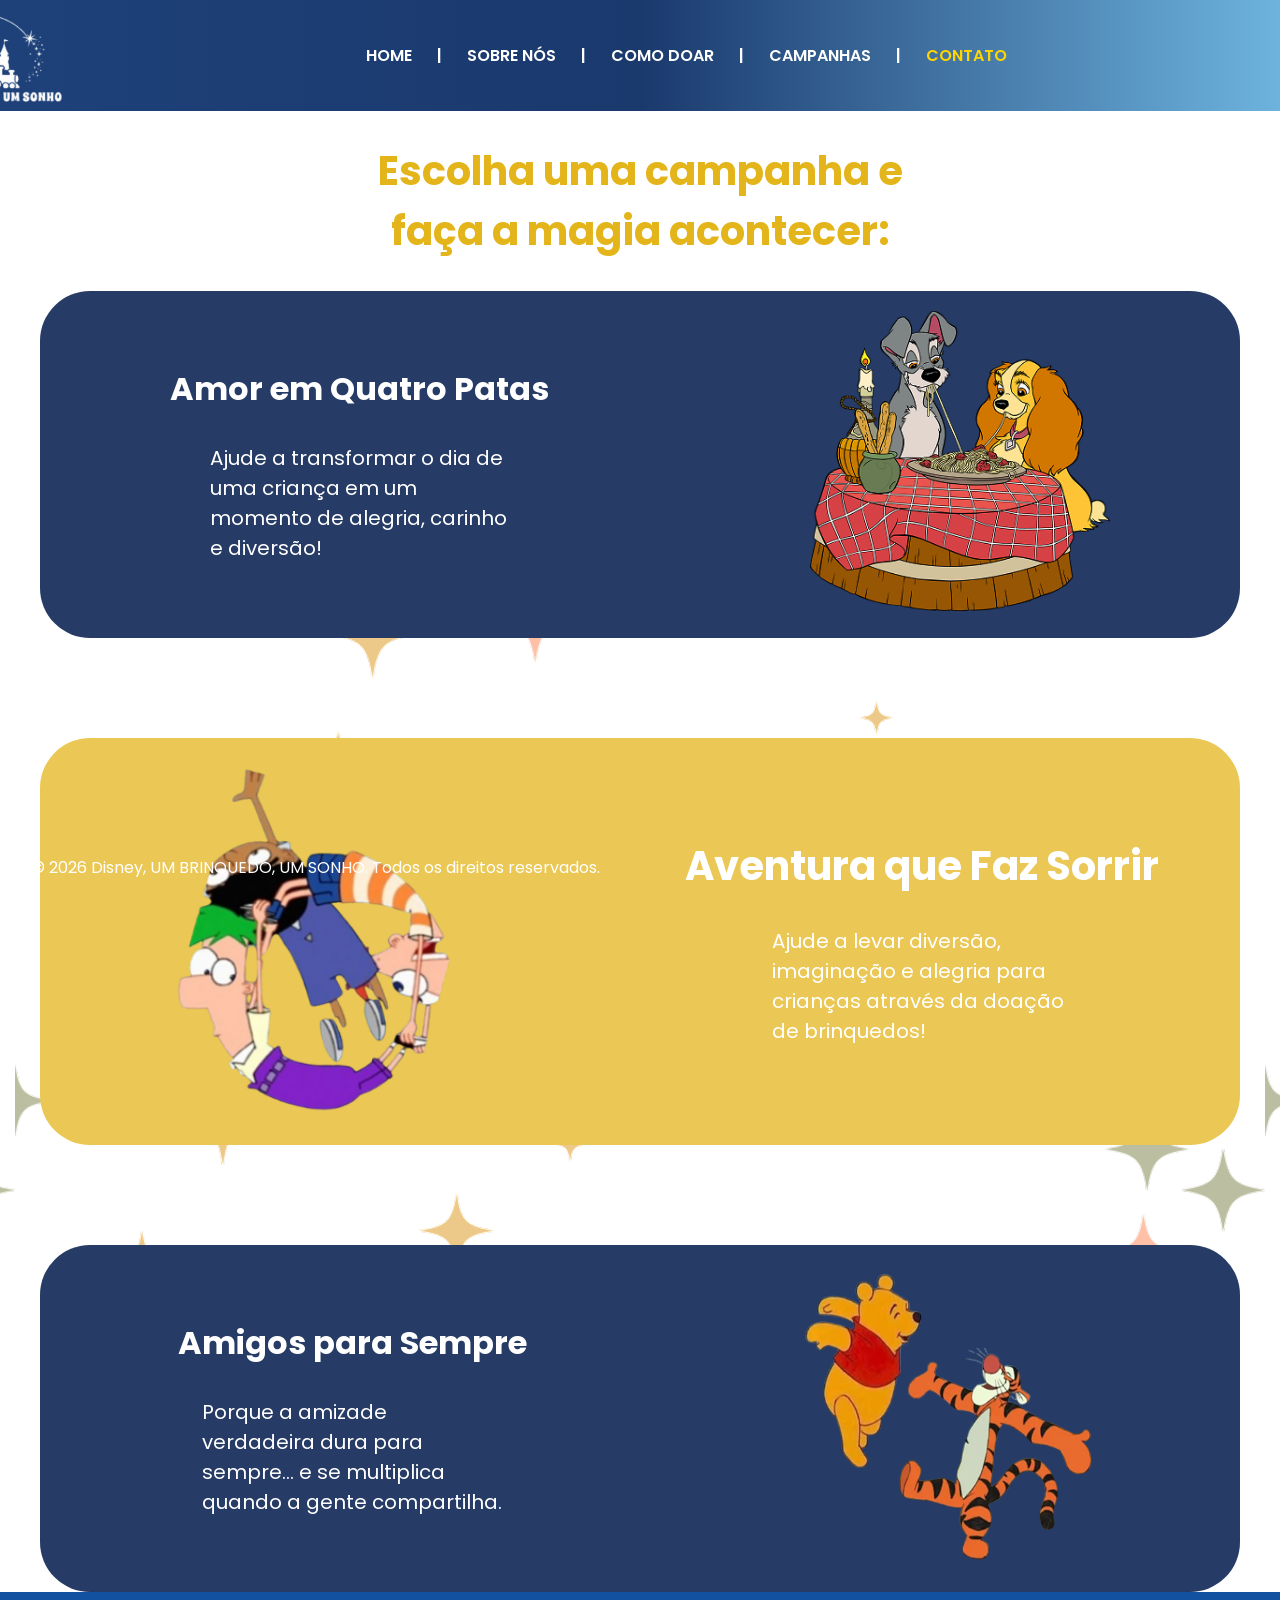
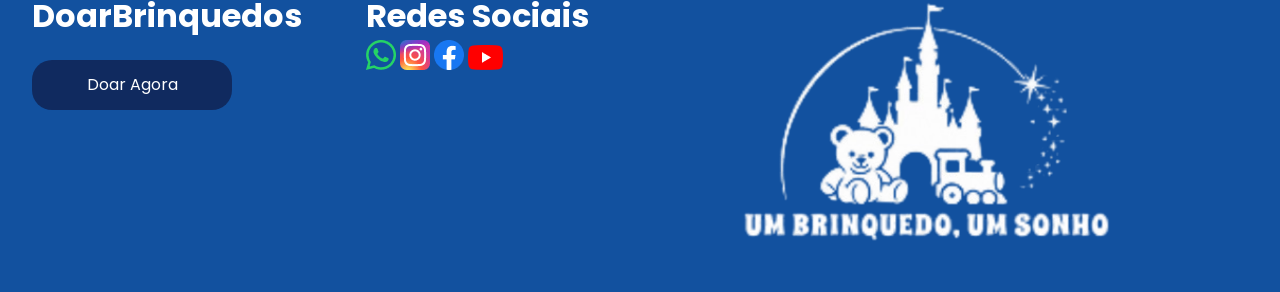
==== campanhas.html @ ce4f53b1 "quase terminada" ====
<!DOCTYPE html>
<html lang="pt-br">
<head>
    <meta charset="UTF-8">
    <meta name="viewport" content="width=device-width, initial-scale=1.0">
    <title>Um Brinquedo, Um Sonho✨</title>
    <link rel="stylesheet" href="campanhas.css">
    <link rel="preconnect" href="https://fonts.googleapis.com">
    <link rel="preconnect" href="https://fonts.gstatic.com" crossorigin>
    <link
        href="https://fonts.googleapis.com/css2?family=Montserrat:ital,wght@0,100..900;1,100..900&family=Poppins:ital,wght@0,100;0,200;0,300;0,400;0,500;0,600;0,700;0,800;0,900;1,100;1,200;1,300;1,400;1,500;1,600;1,700;1,800;1,900&display=swap"
        rel="stylesheet">
</head>

<body>

    <header>

        <div class="logo">
            <img src="imagens/logo.png" alt="">
        </div>

        <div class="topo">
            <a href="">HOME</a>
            <a href="">|</a>
            <a href="">SOBRE NÓS</a>
            <a href="">|</a>
            <a href="">COMO DOAR</a>
            <a href="">|</a>
            <a href="">CAMPANHAS</a>
            <a href="">|</a>
            <a class="amarelo">CONTATO</a>
        </div>
    </header> 
    <div class="hero">
        <h1>Escolha uma campanha e faça a magia acontecer:</h1>
    </div>
    <div class="cards">
        <div class="card1">
            <div class="texto">
                <h1>Amor em Quatro Patas</h1>
                <p>Ajude a transformar o dia de uma criança em um momento de alegria, carinho e diversão! </p>
            </div>
            <div class="imagem">
                <img src="imagens/image 10.png" alt="">
            </div>
        </div>
        <div class="card2">
            <div class="imagem">
                <img src="imagens/Elipse personagens.png" alt="">
            </div>
            <div class="texto">
                <h1>Aventura que Faz Sorrir</h1>
                <p>Ajude a levar diversão, imaginação e alegria para crianças através da doação de brinquedos!</p>
            </div>
        </div>
        <div class="card1">
            <div class="texto">
                <h1>Amigos para Sempre</h1>
                <p>Porque a amizade verdadeira dura para sempre… e se multiplica quando a gente compartilha.</p>
            </div>
            <div class="imagem">
                <img src="imagens/Urso e tigre.png" alt="">
            </div>
        </div>
    </div>
    <footer>
        <div class="doar">
<h1>DoarBrinquedos</h1>
<a href="">Doar Agora</a>
<p>© 2026 Disney, UM BRINQUEDO, UM SONHO. Todos os direitos reservados.</p>
        </div>
        <div class="redes">
<h1>Redes Sociais</h1>
<div class="imagens">
    <img src="imagens/whatsapp.png" alt="">
    <img src="imagens/instagram.png" alt="">
    <img src="imagens/facebook.png" alt="">
    <img src="imagens/youtube.png" alt="">
</div>
        </div>
        <img class="logo-final" src="imagens/logo.png" alt="">
        <div class="escrita">
        </div>
    </footer>
</body>
</html>
---- campanhas.css ----
* {
  margin: 0;
  padding: 0;
  font-family: "Poppins", sans-serif;
}

header {
  display: flex;
  justify-content: space-evenly;
  background: linear-gradient(90deg, #1e417a 0%, #1a396d 50%, #6db3de 100%);

  img {
    width: 220px;
  }

  a {
    text-decoration: none;
    color: white;
    font-size: 16px;
    font-weight: 600;
  }
  .topo {
    display: flex;
    align-items: center;
    gap: 25px;

    .amarelo {
      color: rgb(255, 213, 0);
    }
  }
  .logo {
    margin-left: -400px;
  }
}
.hero{
    padding: 30px;
    display: flex;
    justify-content: center;
    align-items: center;
    text-align: center;
    h1{
        font-size: 40px;
        color: #E4B51A;
        width: 600px;
    }
}
.cards {
  display: flex;
  flex-direction: column;
  gap: 100px;
  background: url('imagens/image\ 28.png') center center; width: 100%; height: 100%;
  .card1 {
    display: flex;
    flex-direction: row;
    justify-content: space-around;
    background-color: #263b65;
    border-radius: 50px;
    padding-top: 20px;
    padding-bottom: 20px;
    margin-left: 40px; margin-right: 40px;
    .texto {
      display: flex;
      justify-content: center;
      align-items: center;
      flex-direction: column;
      text-align: left;
      gap: 30px;
      h1 {
        color: white;
      }
      p {
        color: white;
        font-size: 20px;
        width: 300px;
      }
    }
    img {
      width: 300px;
      height: 300px;
    }
  }
  .card2 {
    border-radius: 50px;
    margin-left: 40px; margin-right: 40px;
    background-color: #ebc856;
    display: flex;
    justify-content: space-around;
    .imagem {
      img {
        width: 400px;
        height: 400px;
      }
    }
    .texto {
      display: flex;
      justify-content: center;
      align-items: center;
      flex-direction: column;
      text-align: left;
      font-size: 20px;
      gap: 30px;
      h1 {
        color: white;
      }
      p {
        color: white;
        width: 300px;
      }
    }
  }
}
footer {
    display: flex;
    justify-content: space-around;
  background-color: #12519f;
  padding-bottom: 50px;
  h1 {
    color: white;
  }
  .doar {
    display: flex;
    flex-direction: column;
    gap: 20px;
    p{
        position: fixed;
        bottom: 20px;
        color: white;
    }
    a {
        display: flex;
        justify-content: center;
        align-items: center;
        border-radius: 20px;
        background-color: #102A5F;
      text-decoration: none;
      width: 200px;
      height: 50px;
      color: white;
    }
  }
  .logo-final{
    height: 250px;
  }
}
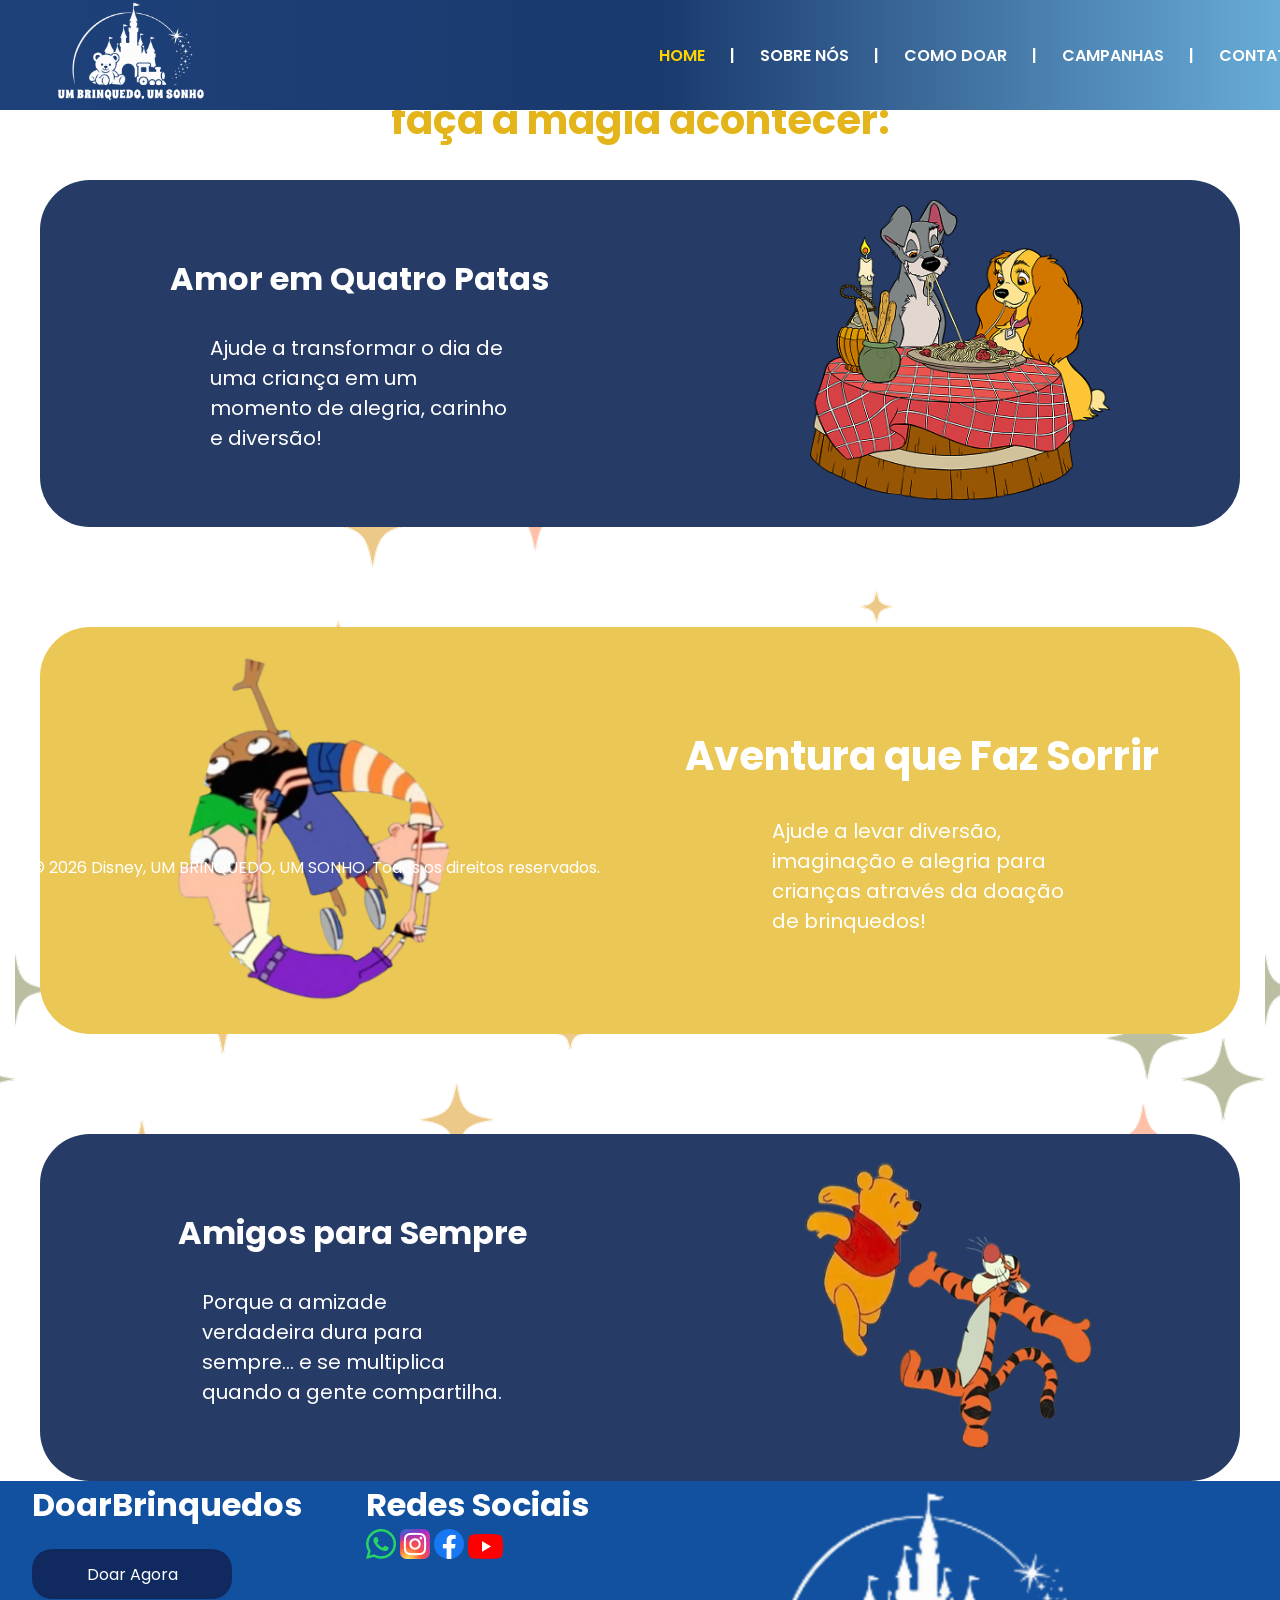
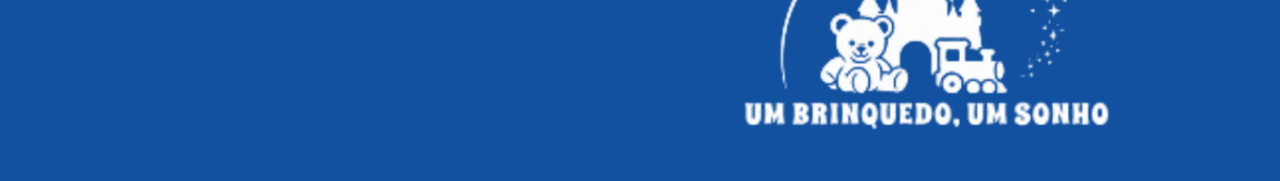
==== commit 9d6cc624: "quase terminada" ====
--- a/campanhas.html
+++ b/campanhas.html
@@ -15,23 +15,25 @@
 <body>
 
     <header>
-
         <div class="logo">
-            <img src="imagens/logo.png" alt="">
+            <img class="logo-header" src="imagens/Group 10.png" alt="Logo">
         </div>
-
-        <div class="topo">
-            <a href="">HOME</a>
-            <a href="">|</a>
+        <button id="btnMenu" class="hamburguer"><img src="imagens/menu.png" alt=""></button>
+        <div id="menu" class="topo">
+            <button id="menuClose" class="menuClose">
+                <img class="close" src="imagens/close.png" alt="">
+            </button>
+            <a class="amarelo" href="">HOME</a>
+            <a class="dividir" href="">|</a>
             <a href="">SOBRE NÓS</a>
-            <a href="">|</a>
+            <a class="dividir" href="">|</a>
             <a href="">COMO DOAR</a>
-            <a href="">|</a>
+            <a class="dividir" href="">|</a>
             <a href="">CAMPANHAS</a>
-            <a href="">|</a>
-            <a class="amarelo">CONTATO</a>
+            <a class="dividir" href="">|</a>
+            <a href="">CONTATO</a>
         </div>
-    </header> 
+    </header>
     <div class="hero">
         <h1>Escolha uma campanha e faça a magia acontecer:</h1>
     </div>
--- a/campanhas.css
+++ b/campanhas.css
@@ -5,32 +5,143 @@
 }
 
 header {
-  display: flex;
-  justify-content: space-evenly;
-  background: linear-gradient(90deg, #1e417a 0%, #1a396d 50%, #6db3de 100%);
-
-  img {
-    width: 220px;
-  }
-
-  a {
-    text-decoration: none;
-    color: white;
-    font-size: 16px;
-    font-weight: 600;
-  }
-  .topo {
-    display: flex;
-    align-items: center;
-    gap: 25px;
-
-    .amarelo {
-      color: rgb(255, 213, 0);
-    }
-  }
-  .logo {
-    margin-left: -400px;
-  }
+    display: flex;
+
+    justify-content: space-between;
+
+    background: linear-gradient(90deg,
+            #1e417a 0%,
+            #1a396d 50%,
+            #6db3de 100%);
+
+    position: fixed;
+
+    padding-left: 20px;
+    padding-right: 20px;
+
+    z-index: 5;
+
+    left: 0;
+    top: 0;
+
+    width: 100%;
+
+
+    /* BOTÃO DE FECHAR ESCONDIDO NO DESKTOP */
+    .menuClose {
+        display: none;
+    }
+
+
+
+
+
+    a {
+        text-decoration: none;
+        color: white;
+        font-size: 16px;
+        font-weight: 600;
+    }
+
+
+    .topo {
+
+        display: flex;
+
+        align-items: center;
+
+        gap: 25px;
+
+
+        .amarelo {
+            color: rgb(255, 213, 0);
+        }
+
+
+        @media(max-width:1050px) {
+
+            position: fixed;
+
+            transform: translateX(-100%);
+
+            top: 0;
+            left: 0;
+
+            background-color: #12519F;
+
+            width: 50%;
+            height: 100vh;
+
+            flex-direction: column;
+
+            border-right: 1px solid gray;
+
+            padding: 20px;
+
+            gap: 20px;
+
+            transition: transform 0.3s ease;
+
+
+            /* BOTÃO DE FECHAR APARECE NO MENU MOBILE */
+            .menuClose {
+
+                background: transparent;
+
+                border: none;
+
+                display: flex;
+
+            }
+
+            .dividir {
+                display: none;
+            }
+
+        }
+
+    }
+
+
+    .logo {
+        img {
+            width: 220px;
+        }
+    }
+
+    .close {
+        width: 50px;
+    }
+
+    .hamburguer {
+
+        display: none;
+
+        border: 0;
+
+        background: transparent;
+
+        cursor: pointer;
+
+
+        @media(max-width:1050px) {
+
+            display: flex;
+            align-items: center;
+
+            img {
+                height: 50px;
+                width: 50px;
+            }
+
+        }
+
+    }
+
+}
+
+.isOpen {
+    transform: translateX(0) !important;
 }
 .hero{
     padding: 30px;
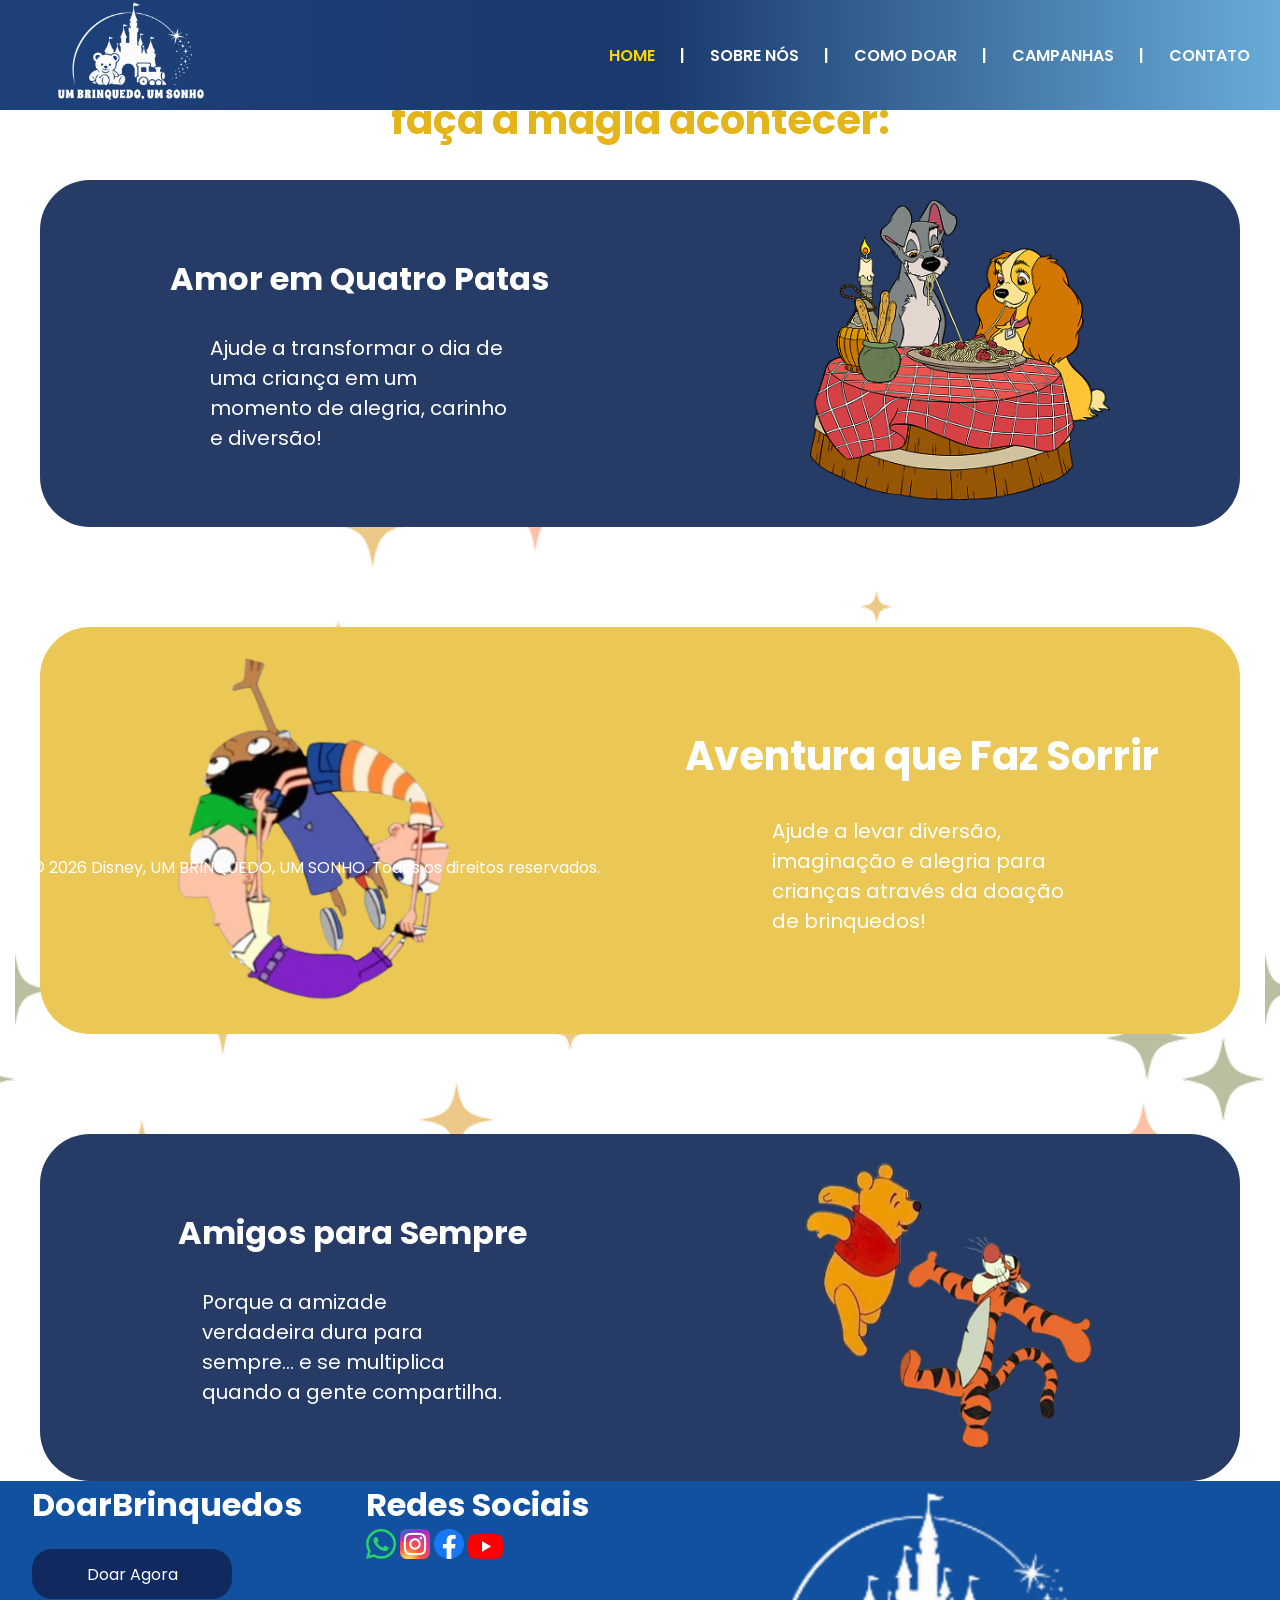
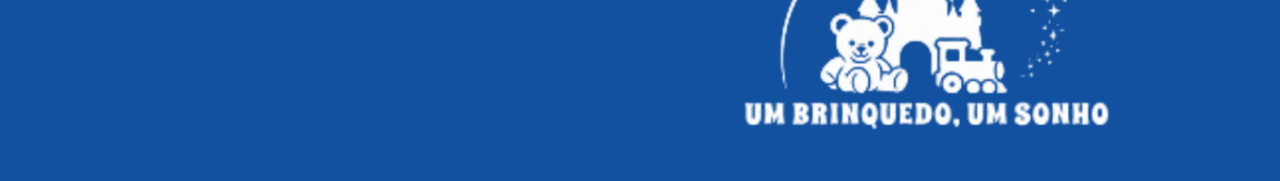
==== commit cae258ae: "header" ====
--- a/campanhas.html
+++ b/campanhas.html
@@ -85,5 +85,6 @@
         <div class="escrita">
         </div>
     </footer>
+    <script src="campanhas.js" ></script>
 </body>
 </html>
--- a/campanhas.css
+++ b/campanhas.css
@@ -47,7 +47,7 @@
     .topo {
 
         display: flex;
-
+padding-right: 50px;
         align-items: center;
 
         gap: 25px;
@@ -132,6 +132,7 @@
             img {
                 height: 50px;
                 width: 50px;
+                padding-right: 50px;
             }
 
         }
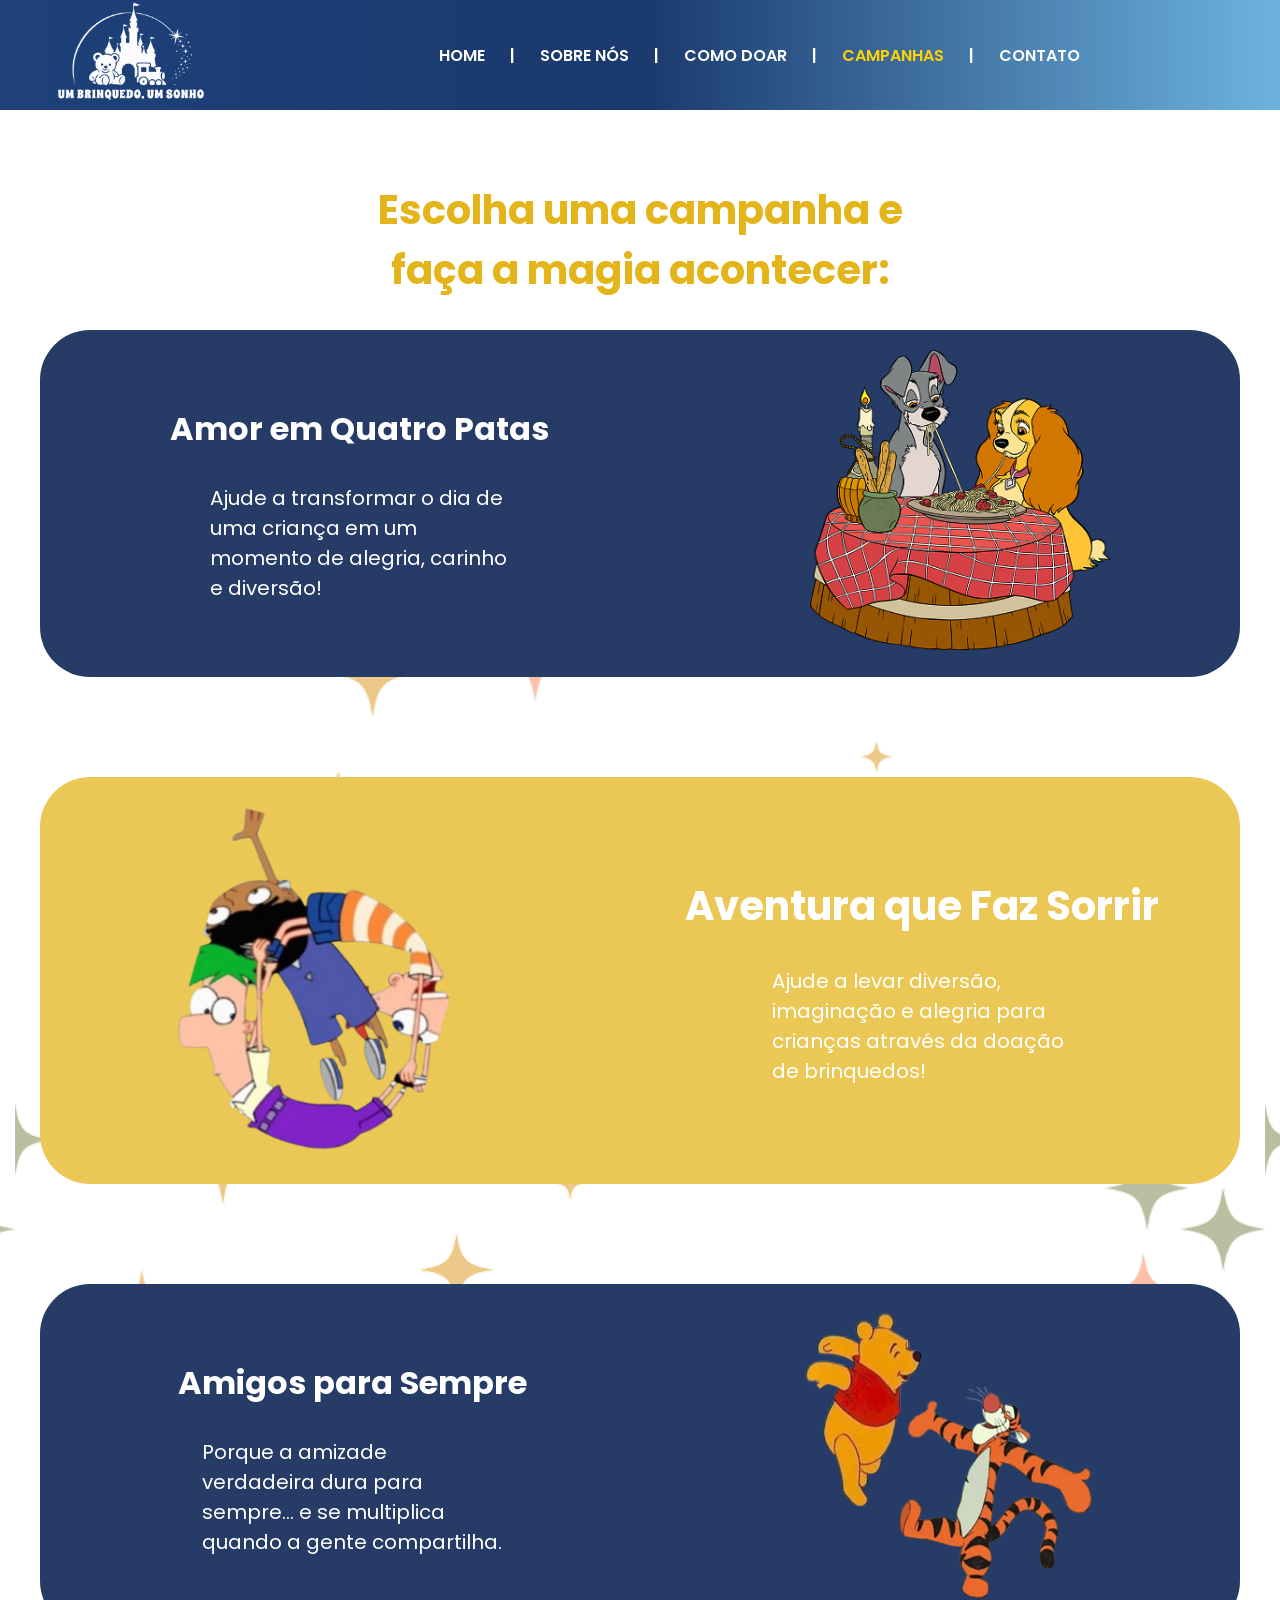
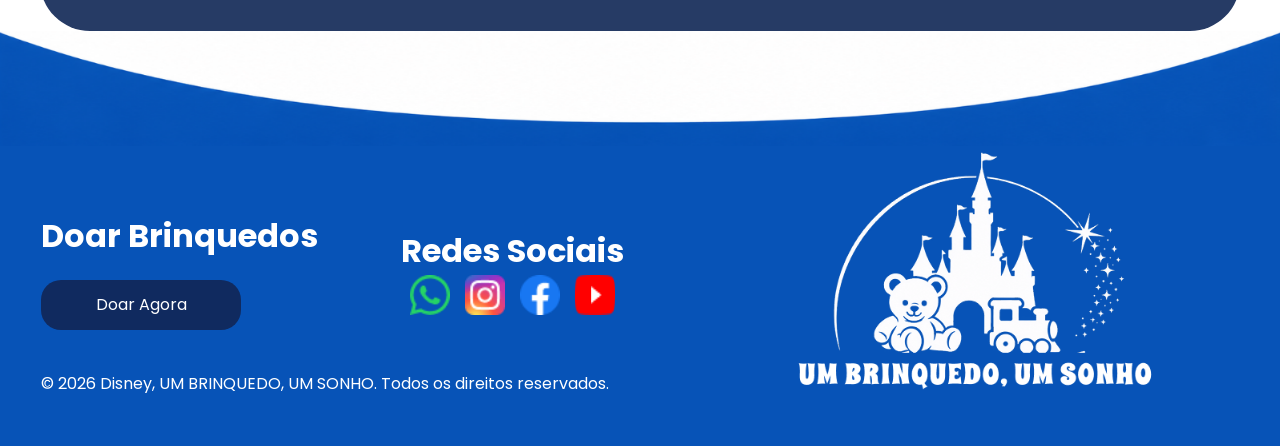
==== commit c2749cb0: "finalizada" ====
--- a/campanhas.html
+++ b/campanhas.html
@@ -14,7 +14,7 @@
 
 <body>
 
-    <header>
+   <header>
         <div class="logo">
             <img class="logo-header" src="imagens/Group 10.png" alt="Logo">
         </div>
@@ -23,13 +23,13 @@
             <button id="menuClose" class="menuClose">
                 <img class="close" src="imagens/close.png" alt="">
             </button>
-            <a class="amarelo" href="">HOME</a>
+            <a href="">HOME</a>
             <a class="dividir" href="">|</a>
             <a href="">SOBRE NÓS</a>
             <a class="dividir" href="">|</a>
             <a href="">COMO DOAR</a>
             <a class="dividir" href="">|</a>
-            <a href="">CAMPANHAS</a>
+            <a class="amarelo" href="">CAMPANHAS</a>
             <a class="dividir" href="">|</a>
             <a href="">CONTATO</a>
         </div>
@@ -66,24 +66,40 @@
             </div>
         </div>
     </div>
+    <img class="elipce" src="imagens/elipce.png" alt="">
     <footer>
+
+
         <div class="doar">
-<h1>DoarBrinquedos</h1>
-<a href="">Doar Agora</a>
-<p>© 2026 Disney, UM BRINQUEDO, UM SONHO. Todos os direitos reservados.</p>
+
+            <h1>Doar Brinquedos</h1>
+
+            <a href="">
+                Doar Agora
+            </a>
+
+            <p>
+                © 2026 Disney, UM BRINQUEDO, UM SONHO.
+                Todos os direitos reservados.
+            </p>
+
         </div>
+
+
         <div class="redes">
-<h1>Redes Sociais</h1>
-<div class="imagens">
-    <img src="imagens/whatsapp.png" alt="">
-    <img src="imagens/instagram.png" alt="">
-    <img src="imagens/facebook.png" alt="">
-    <img src="imagens/youtube.png" alt="">
-</div>
+
+            <h1>Redes Sociais</h1>
+
+
+            <div class="imagens">
+
+                <img class="rede" src="imagens/whatsapp.png" alt="WhatsApp">
+                <img class="rede" src="imagens/instagram.png" alt="Instagram">
+                <img class="rede" src="imagens/facebook.png" alt="Facebook">
+                <img class="rede" src="imagens/youtube.png" alt="YouTube">
+            </div>
         </div>
-        <img class="logo-final" src="imagens/logo.png" alt="">
-        <div class="escrita">
-        </div>
+        <img class="logo-final" src="imagens/Group 10.png" alt="Logo">
     </footer>
     <script src="campanhas.js" ></script>
 </body>
--- a/campanhas.css
+++ b/campanhas.css
@@ -2,165 +2,183 @@
   margin: 0;
   padding: 0;
   font-family: "Poppins", sans-serif;
+  box-sizing: border-box;
+}
+
+body {
+  margin-top: 150px;
 }
 
 header {
-    display: flex;
-
-    justify-content: space-between;
-
-    background: linear-gradient(90deg,
-            #1e417a 0%,
-            #1a396d 50%,
-            #6db3de 100%);
-
-    position: fixed;
-
-    padding-left: 20px;
+
+  display: flex;
+
+  justify-content: space-between;
+
+  background: linear-gradient(90deg,
+      #1e417a 0%,
+      #1a396d 50%,
+      #6db3de 100%);
+
+  position: fixed;
+
+  padding-left: 20px;
+  padding-right: 200px;
+
+  z-index: 5;
+
+  left: 0;
+  top: 0;
+
+  width: 100%;
+
+
+  @media(max-width: 1050px) {
+
     padding-right: 20px;
 
-    z-index: 5;
-
-    left: 0;
-    top: 0;
-
-    width: 100%;
-
-
-    /* BOTÃO DE FECHAR ESCONDIDO NO DESKTOP */
-    .menuClose {
+  }
+
+  /* BOTÃO DE FECHAR ESCONDIDO NO DESKTOP */
+  .menuClose {
+    display: none;
+  }
+
+
+
+
+
+  a {
+    text-decoration: none;
+    color: white;
+    font-size: 16px;
+    font-weight: 600;
+  }
+
+
+  .topo {
+
+    display: flex;
+
+    align-items: center;
+
+    gap: 25px;
+
+
+    .amarelo {
+      color: rgb(255, 213, 0);
+    }
+
+
+    @media(max-width:1050px) {
+
+      position: fixed;
+
+      transform: translateX(-100%);
+
+      top: 0;
+      left: 0;
+
+      background-color: #12519F;
+
+      width: 50%;
+      height: 100vh;
+
+      flex-direction: column;
+
+      border-right: 1px solid gray;
+
+      padding: 20px;
+
+      gap: 20px;
+
+      transition: transform 0.3s ease;
+
+      .divider {
         display: none;
-    }
-
-
-
-
-
-    a {
-        text-decoration: none;
-        color: white;
-        font-size: 16px;
-        font-weight: 600;
-    }
-
-
-    .topo {
+      }
+
+      .menuClose {
+
+        background: transparent;
+
+        border: none;
 
         display: flex;
-padding-right: 50px;
-        align-items: center;
-
-        gap: 25px;
-
-
-        .amarelo {
-            color: rgb(255, 213, 0);
-        }
-
-
-        @media(max-width:1050px) {
-
-            position: fixed;
-
-            transform: translateX(-100%);
-
-            top: 0;
-            left: 0;
-
-            background-color: #12519F;
-
-            width: 50%;
-            height: 100vh;
-
-            flex-direction: column;
-
-            border-right: 1px solid gray;
-
-            padding: 20px;
-
-            gap: 20px;
-
-            transition: transform 0.3s ease;
-
-
-            /* BOTÃO DE FECHAR APARECE NO MENU MOBILE */
-            .menuClose {
-
-                background: transparent;
-
-                border: none;
-
-                display: flex;
-
-            }
-
-            .dividir {
-                display: none;
-            }
-
-        }
-
-    }
-
-
-    .logo {
-        img {
-            width: 220px;
-        }
-    }
-
-    .close {
+
+
+
+      }
+
+    }
+
+  }
+
+
+  .logo {
+    img {
+      width: 220px;
+    }
+  }
+
+  .close {
+    width: 50px;
+  }
+
+  .hamburguer {
+
+    display: none;
+
+    border: 0;
+
+    background: transparent;
+
+    cursor: pointer;
+
+
+    @media(max-width:1050px) {
+
+      display: flex;
+      align-items: center;
+
+      img {
+        height: 50px;
         width: 50px;
-    }
-
-    .hamburguer {
-
-        display: none;
-
-        border: 0;
-
-        background: transparent;
-
-        cursor: pointer;
-
-
-        @media(max-width:1050px) {
-
-            display: flex;
-            align-items: center;
-
-            img {
-                height: 50px;
-                width: 50px;
-                padding-right: 50px;
-            }
-
-        }
-
-    }
-
-}
+      }
+
+    }
+
+  }
+
+}
+
 
 .isOpen {
-    transform: translateX(0) !important;
-}
-.hero{
-    padding: 30px;
-    display: flex;
-    justify-content: center;
-    align-items: center;
-    text-align: center;
-    h1{
-        font-size: 40px;
-        color: #E4B51A;
-        width: 600px;
-    }
-}
+  transform: translateX(0) !important;
+}
+
+.hero {
+  padding: 30px;
+  display: flex;
+  justify-content: center;
+  align-items: center;
+  text-align: center;
+
+  h1 {
+    font-size: 40px;
+    color: #E4B51A;
+    width: 600px;
+  }
+}
+
 .cards {
   display: flex;
   flex-direction: column;
   gap: 100px;
-  background: url('imagens/image\ 28.png') center center; width: 100%; height: 100%;
+  background: url('imagens/image\ 28.png') center center;
+  width: 100%;
+  height: 100%;
+
   .card1 {
     display: flex;
     flex-direction: row;
@@ -169,7 +187,9 @@
     border-radius: 50px;
     padding-top: 20px;
     padding-bottom: 20px;
-    margin-left: 40px; margin-right: 40px;
+    margin-left: 40px;
+    margin-right: 40px;
+
     .texto {
       display: flex;
       justify-content: center;
@@ -177,32 +197,55 @@
       flex-direction: column;
       text-align: left;
       gap: 30px;
+
       h1 {
         color: white;
       }
+
       p {
         color: white;
         font-size: 20px;
         width: 300px;
       }
     }
+
     img {
       width: 300px;
       height: 300px;
     }
-  }
+
+    @media(max-width: 1050px) {
+      flex-direction: column;
+      align-items: center;
+      text-align: center;
+
+    }
+  }
+
   .card2 {
     border-radius: 50px;
-    margin-left: 40px; margin-right: 40px;
+    margin-left: 40px;
+    margin-right: 40px;
     background-color: #ebc856;
     display: flex;
     justify-content: space-around;
+@media(max-width: 1050px) {
+      flex-direction: column;
+      align-items: center;
+      text-align: center;
+
+      img {
+        width: 300px;
+        height: 300px;
+      }
+    }
     .imagem {
       img {
         width: 400px;
         height: 400px;
       }
     }
+
     .texto {
       display: flex;
       justify-content: center;
@@ -211,47 +254,150 @@
       text-align: left;
       font-size: 20px;
       gap: 30px;
+
       h1 {
         color: white;
       }
+
       p {
         color: white;
         width: 300px;
       }
     }
-  }
-}
+
+    
+  }
+}
+
 footer {
-    display: flex;
-    justify-content: space-around;
-  background-color: #12519f;
+  display: flex;
+
+  justify-content: space-around;
+
+  background-color: #0753B7;
+
   padding-bottom: 50px;
-  h1 {
-    color: white;
-  }
+  width: 100%;
+
+  @media(max-width:1050px) {
+    display: flex;
+    align-items: center;
+    justify-content: center;
+    flex-direction: column;
+
+    .logo-final {
+
+      height: 100px;
+    }
+
+    h1 {
+      padding-top: 20px;
+      font-size: 24px;
+    }
+
+    a {
+      font-size: 15px;
+    }
+
+    p {
+      display: none;
+    }
+
+  }
+
+  /* Doar */
+
   .doar {
     display: flex;
+
     flex-direction: column;
+
     gap: 20px;
-    p{
-        position: fixed;
-        bottom: 20px;
-        color: white;
-    }
+
+    justify-content: center;
+
+    position: relative;
+
+    h1 {
+      color: white;
+    }
+
+    p {
+      position: absolute;
+
+      bottom: 0;
+
+      color: white;
+
+      width: 600px;
+    }
+
     a {
-        display: flex;
-        justify-content: center;
-        align-items: center;
-        border-radius: 20px;
-        background-color: #102A5F;
+      display: flex;
+
+      justify-content: center;
+      align-items: center;
+
+      border-radius: 20px;
+
+      background-color: #102A5F;
+
       text-decoration: none;
+
       width: 200px;
       height: 50px;
+
       color: white;
     }
   }
-  .logo-final{
+
+
+  /* Redes sociais */
+
+  .redes {
+    display: flex;
+
+    flex-direction: column;
+
+    align-items: center;
+    justify-content: center;
+
+    h1 {
+      color: white;
+    }
+
+    img {
+      width: 40px;
+    }
+
+    @media(max-width:1000px) {
+      img {
+        width: 30px;
+      }
+    }
+  }
+
+
+  .imagens {
+    display: flex;
+
+    gap: 15px;
+  }
+
+
+  /* Logo final */
+
+  .logo-final {
     height: 250px;
-  }
-}
-
+
+    @media(max-width:1000px) {
+      width: 300px;
+      height: 150px;
+    }
+  }
+}
+
+.elipce {
+  display: block;
+  width: 100%;
+}
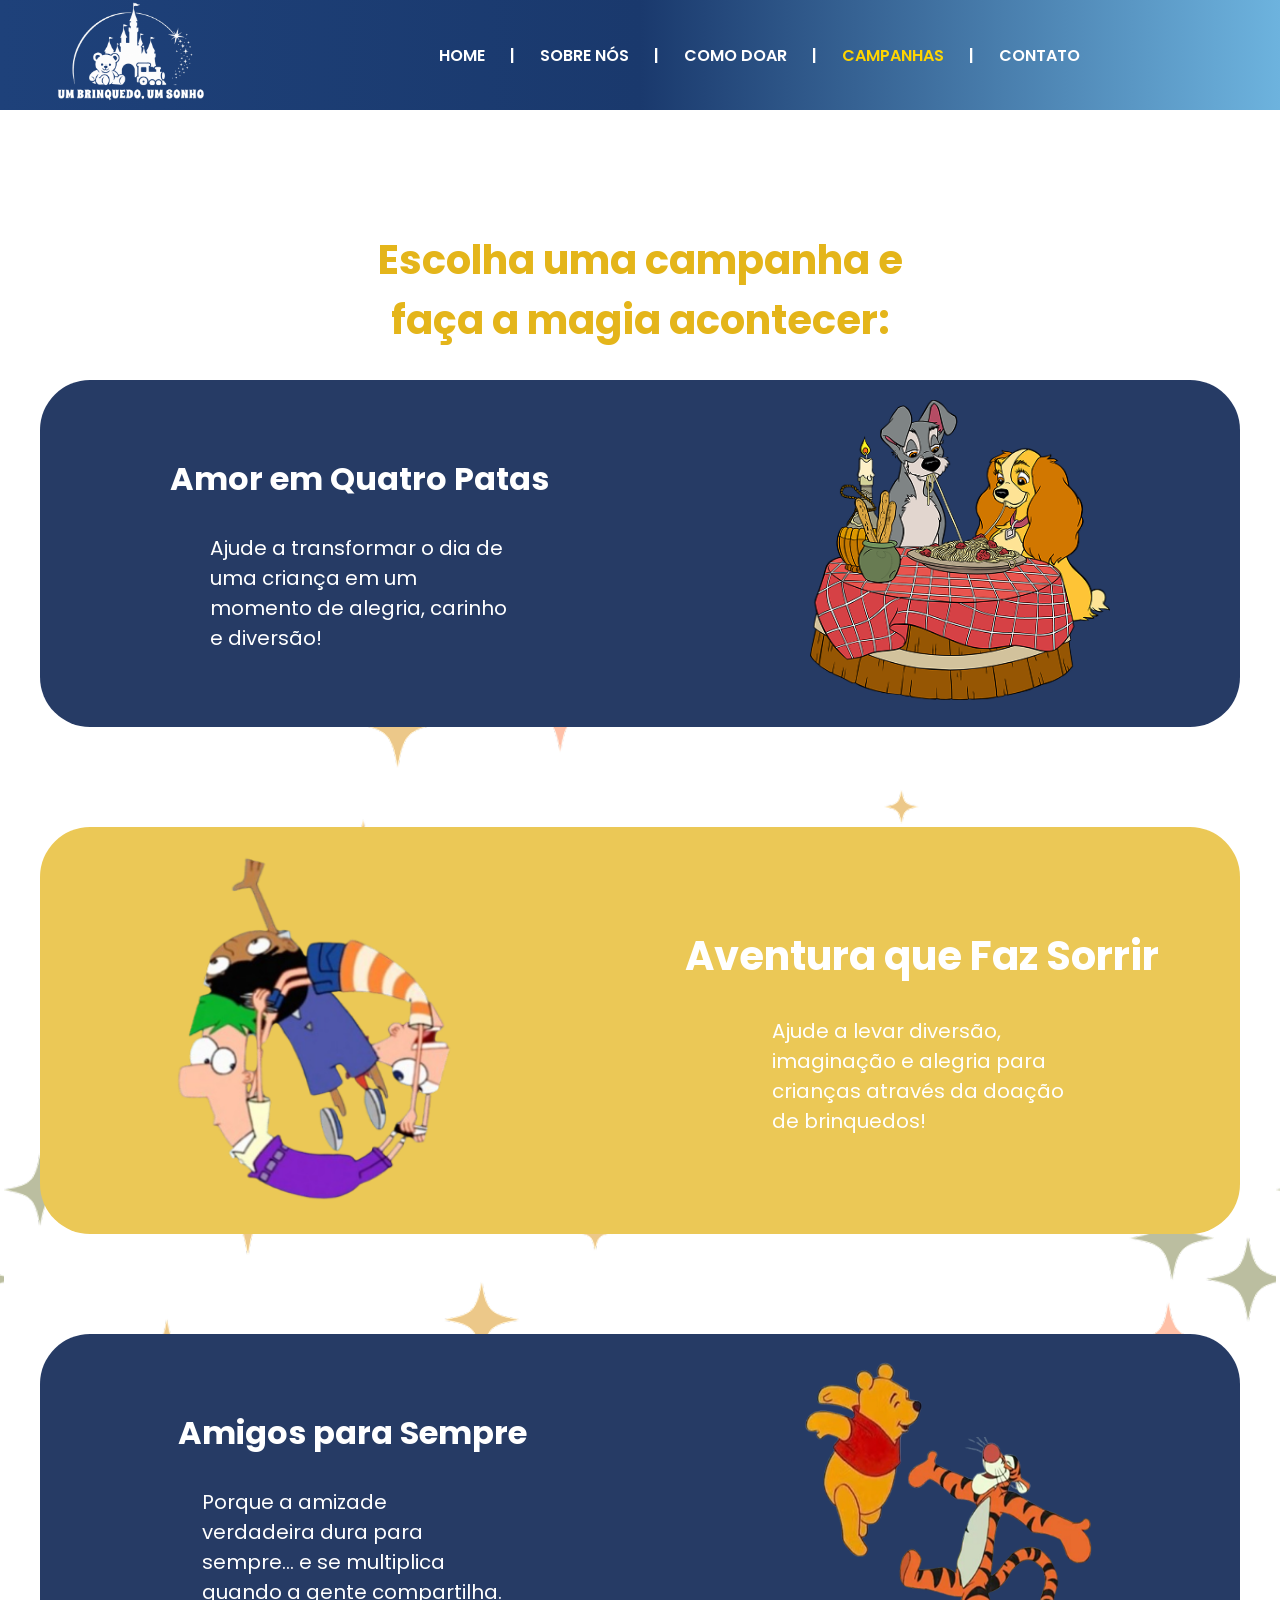
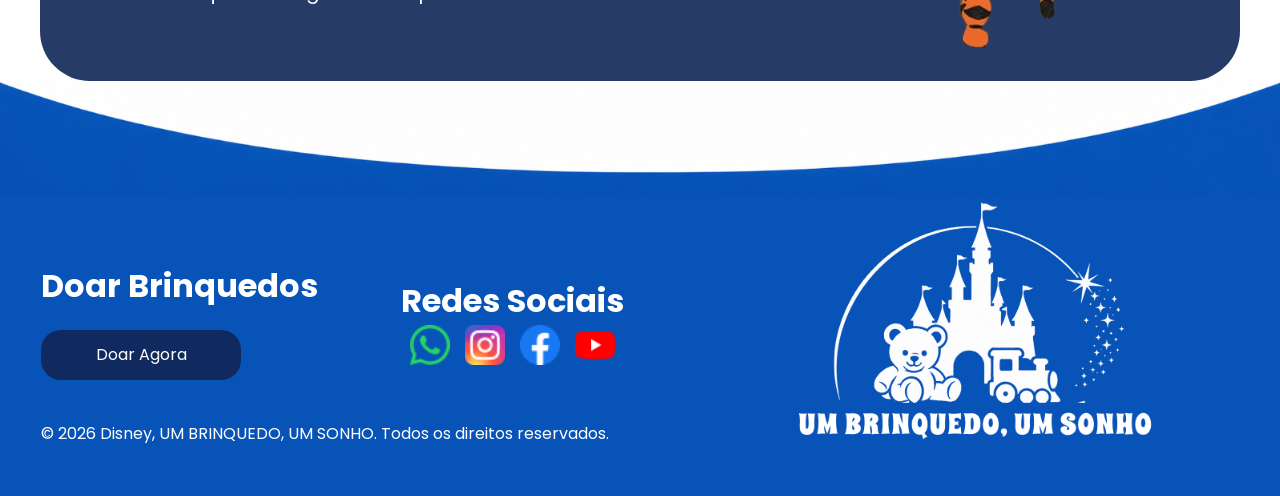
==== commit ea460cb4: "projeto finalizado" ====
--- a/campanhas.html
+++ b/campanhas.html
@@ -10,28 +10,31 @@
     <link
         href="https://fonts.googleapis.com/css2?family=Montserrat:ital,wght@0,100..900;1,100..900&family=Poppins:ital,wght@0,100;0,200;0,300;0,400;0,500;0,600;0,700;0,800;0,900;1,100;1,200;1,300;1,400;1,500;1,600;1,700;1,800;1,900&display=swap"
         rel="stylesheet">
+        <link rel="icon" type="" href="Imagens/Logo.png">
 </head>
 
 <body>
 
    <header>
         <div class="logo">
-            <img class="logo-header" src="imagens/Group 10.png" alt="Logo">
+            <a href="home.html">
+                <img class="logo-header" src="imagens/Group 10.png" alt="Logo">
+            </a>
         </div>
         <button id="btnMenu" class="hamburguer"><img src="imagens/menu.png" alt=""></button>
         <div id="menu" class="topo">
             <button id="menuClose" class="menuClose">
                 <img class="close" src="imagens/close.png" alt="">
             </button>
-            <a href="">HOME</a>
-            <a class="dividir" href="">|</a>
-            <a href="">SOBRE NÓS</a>
-            <a class="dividir" href="">|</a>
-            <a href="">COMO DOAR</a>
-            <a class="dividir" href="">|</a>
-            <a class="amarelo" href="">CAMPANHAS</a>
-            <a class="dividir" href="">|</a>
-            <a href="">CONTATO</a>
+            <a href="home.html">HOME</a>
+            <a class="divider" href="">|</a>
+            <a href="sobre-nos.html">SOBRE NÓS</a>
+            <a class="divider" href="">|</a>
+            <a href="como-doar.html">COMO DOAR</a>
+            <a class="divider" href="">|</a>
+            <a class="amarelo" href="campanhas.html">CAMPANHAS</a>
+            <a class="divider" href="">|</a>
+            <a href="Tela-Contato.html">CONTATO</a>
         </div>
     </header>
     <div class="hero">
--- a/campanhas.css
+++ b/campanhas.css
@@ -6,7 +6,7 @@
 }
 
 body {
-  margin-top: 150px;
+  margin-top: 200px;
 }
 
 header {
@@ -53,6 +53,11 @@
     color: white;
     font-size: 16px;
     font-weight: 600;
+
+    &:hover {
+      color: rgb(255, 213, 0);
+    }
+
   }
 
 
@@ -118,6 +123,13 @@
   .logo {
     img {
       width: 220px;
+      &:hover{
+        opacity: 64%;
+        transform: scale(1.1);
+      }
+    }
+    img:hover{
+      transition: transform 0.8s ease;
     }
   }
 
@@ -190,14 +202,20 @@
     margin-left: 40px;
     margin-right: 40px;
 
+    @media(max-width: 450px) {
+  display: flex;
+  justify-content: center;
+  align-items: center;
+
+}
     .texto {
       display: flex;
       justify-content: center;
       align-items: center;
       flex-direction: column;
-      text-align: left;
       gap: 30px;
 
+ 
       h1 {
         color: white;
       }
@@ -239,6 +257,9 @@
         height: 300px;
       }
     }
+
+
+
     .imagem {
       img {
         width: 400px;
@@ -251,7 +272,6 @@
       justify-content: center;
       align-items: center;
       flex-direction: column;
-      text-align: left;
       font-size: 20px;
       gap: 30px;
 
@@ -333,22 +353,27 @@
     }
 
     a {
-      display: flex;
-
-      justify-content: center;
-      align-items: center;
-
-      border-radius: 20px;
-
-      background-color: #102A5F;
-
-      text-decoration: none;
-
-      width: 200px;
-      height: 50px;
-
-      color: white;
-    }
+    display: flex;
+    justify-content: center;
+    align-items: center;
+
+    border-radius: 20px;
+
+    background-color: #102A5F;
+
+    text-decoration: none;
+
+    width: 200px;
+    height: 50px;
+
+    color: white;
+
+    transition: transform 0.3s ease;
+}
+
+a:hover {
+    transform: scale(1.05);
+}
   }
 
 
@@ -367,8 +392,15 @@
     }
 
     img {
-      width: 40px;
-    }
+    width: 40px;
+    object-fit: contain;
+    transition: transform 0.2s ease;
+}
+
+img:hover {
+    transform: scale(1.2);
+}
+    
 
     @media(max-width:1000px) {
       img {
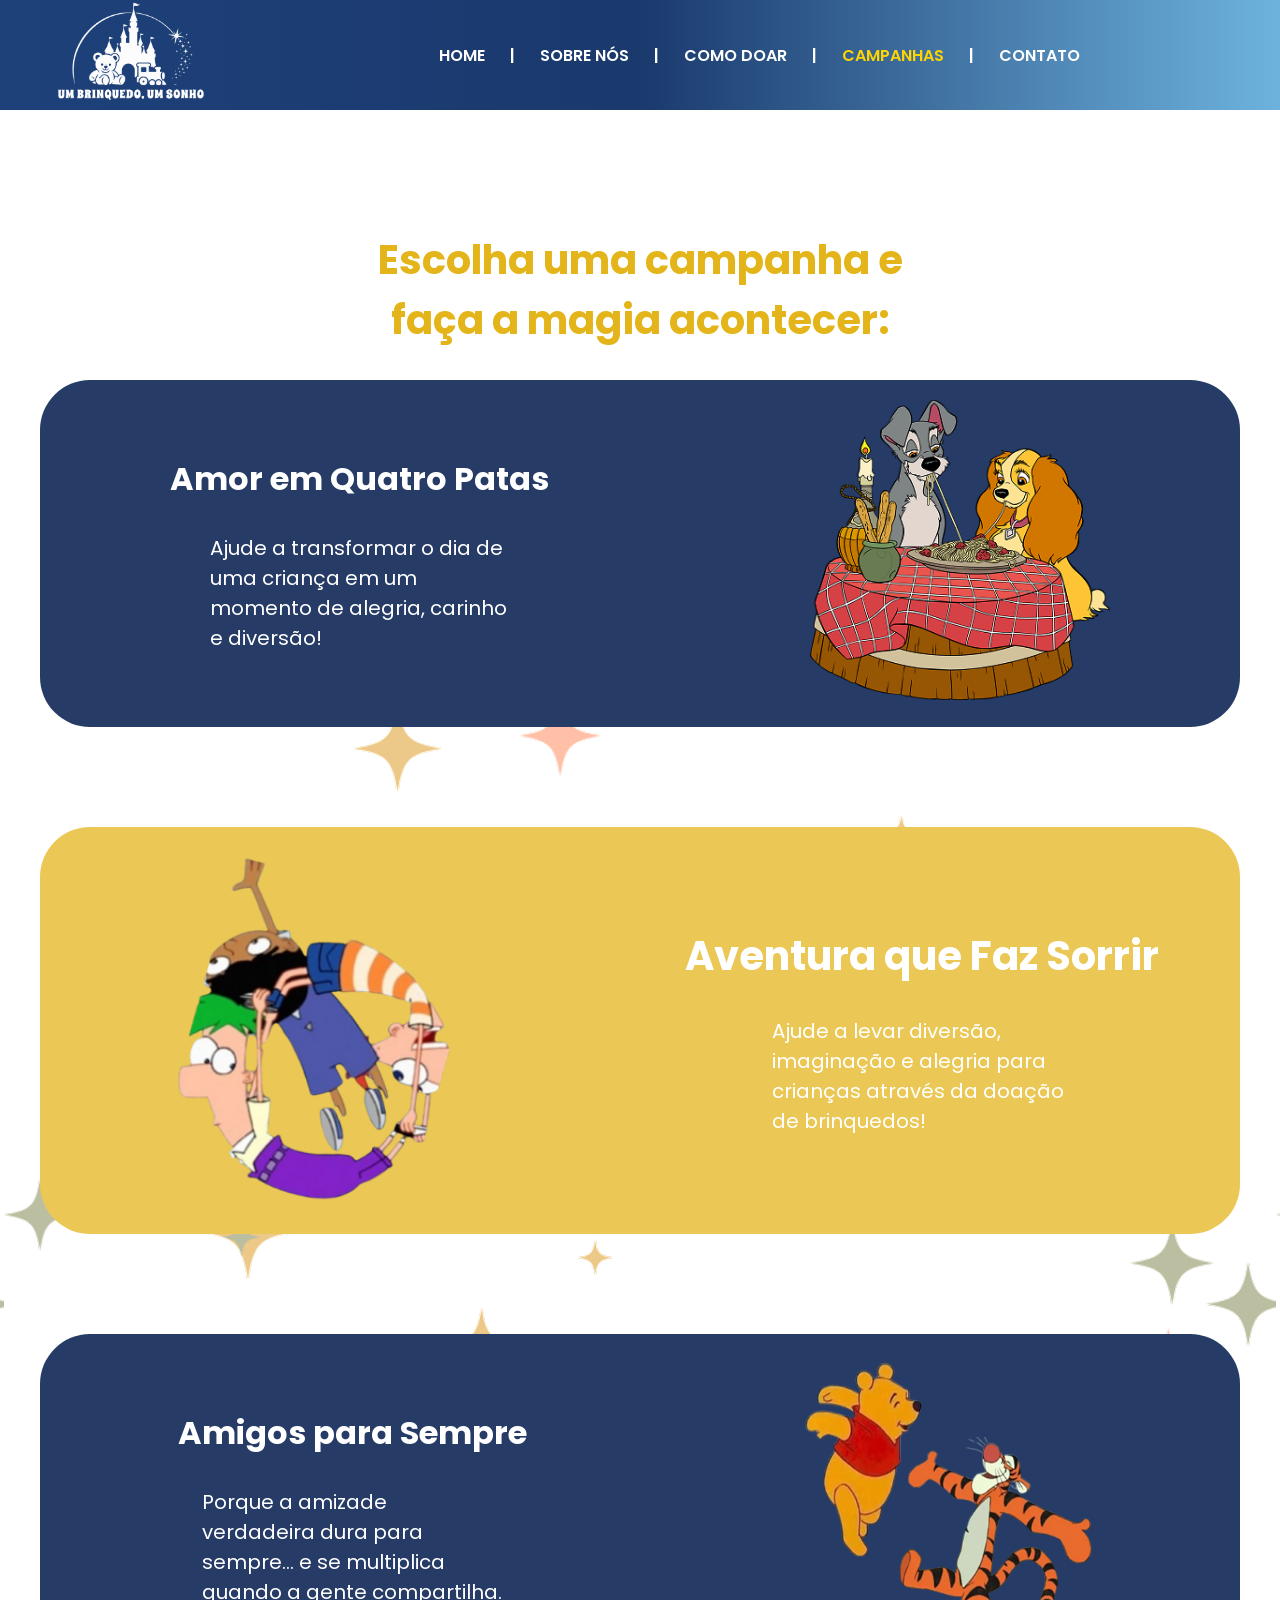
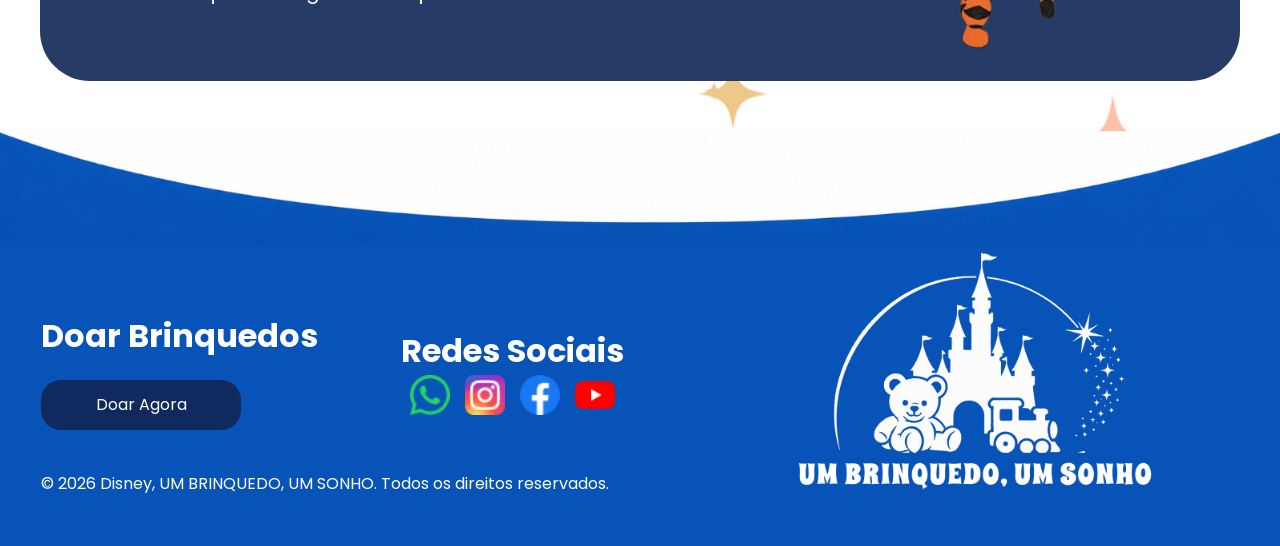
==== commit 96a2f6fc: "espeçamentos arrumados" ====
--- a/campanhas.html
+++ b/campanhas.html
@@ -59,7 +59,7 @@
                 <p>Ajude a levar diversão, imaginação e alegria para crianças através da doação de brinquedos!</p>
             </div>
         </div>
-        <div class="card1">
+        <div class="card1 card3">
             <div class="texto">
                 <h1>Amigos para Sempre</h1>
                 <p>Porque a amizade verdadeira dura para sempre… e se multiplica quando a gente compartilha.</p>
--- a/campanhas.css
+++ b/campanhas.css
@@ -190,7 +190,9 @@
   background: url('imagens/image\ 28.png') center center;
   width: 100%;
   height: 100%;
-
+.card3{
+  margin-bottom: 50px;
+}
   .card1 {
     display: flex;
     flex-direction: row;
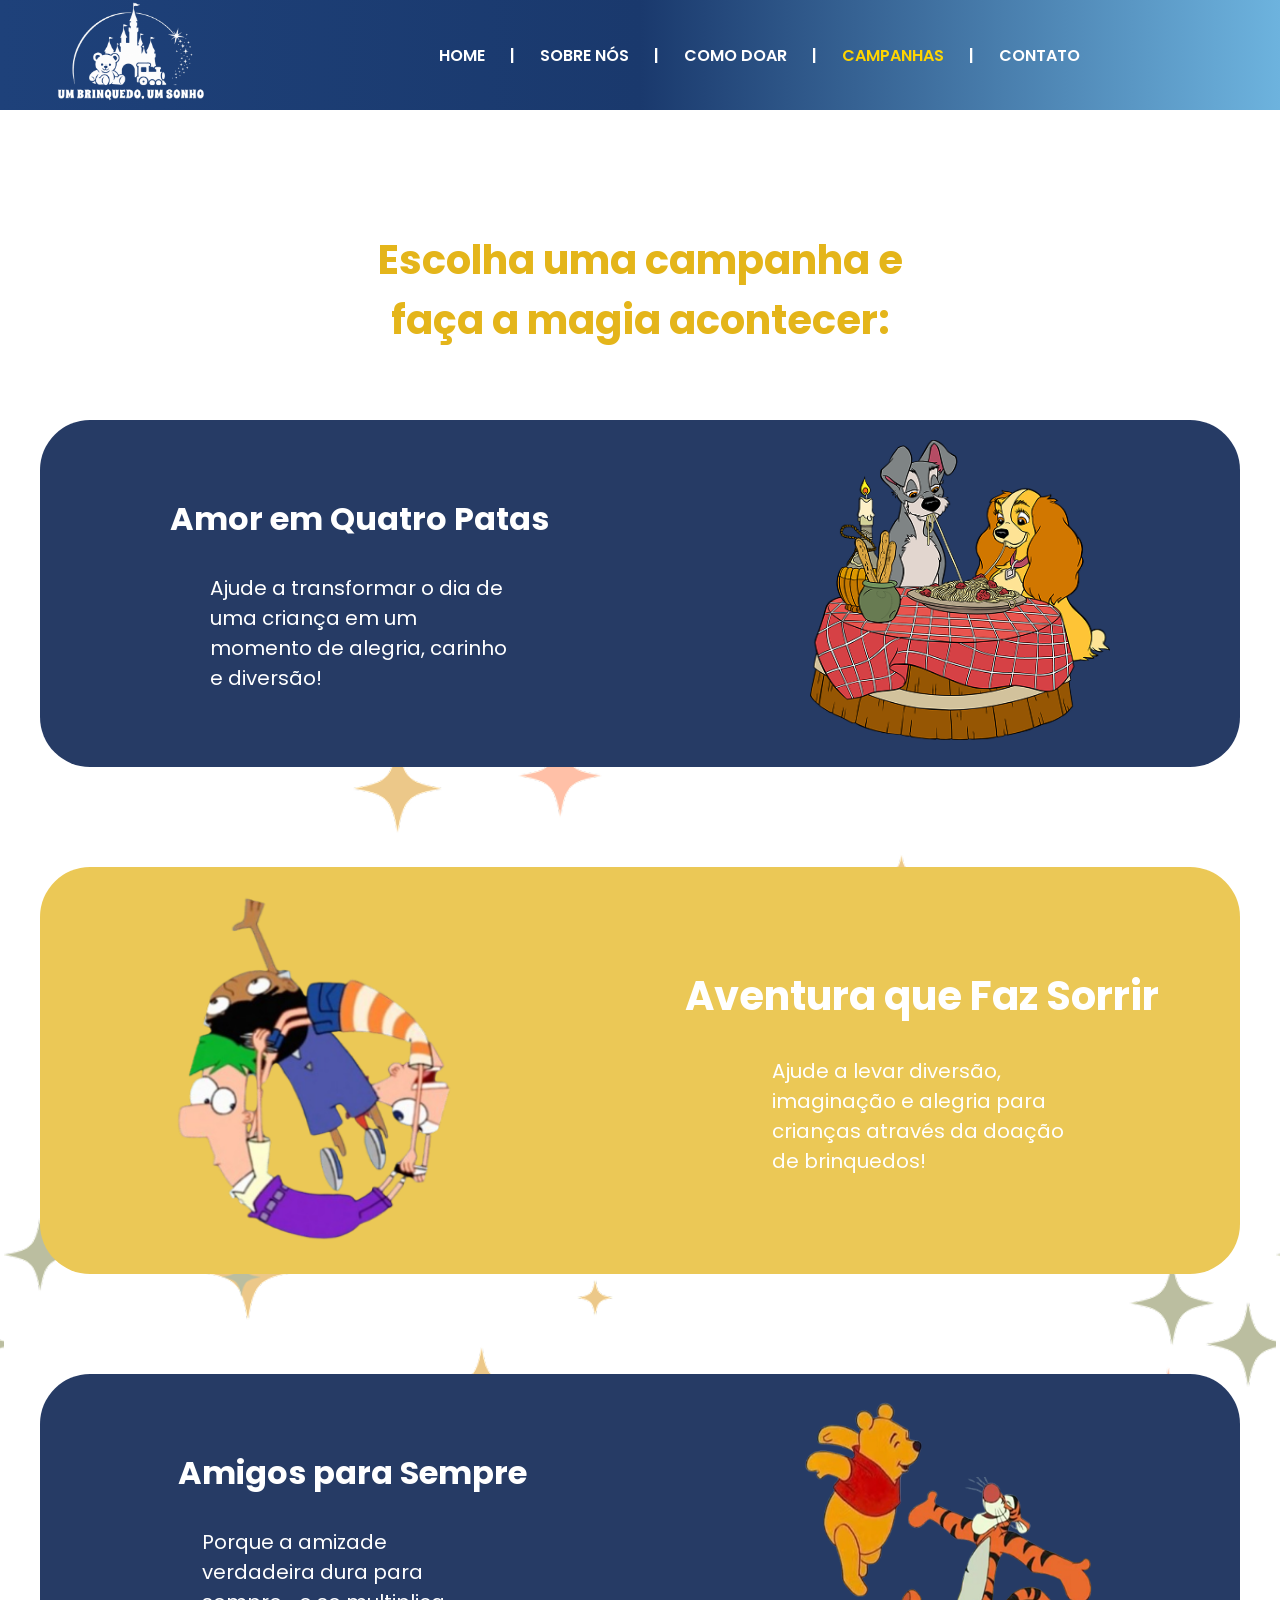
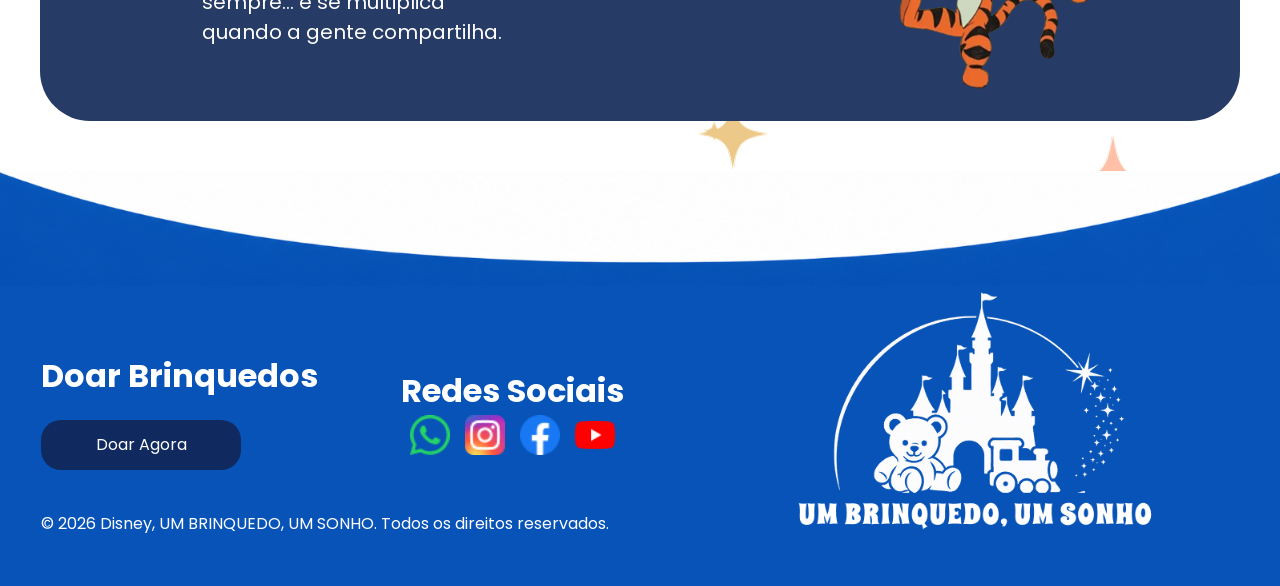
==== commit 3c327553: "links" ====
--- a/campanhas.html
+++ b/campanhas.html
@@ -77,7 +77,7 @@
 
             <h1>Doar Brinquedos</h1>
 
-            <a href="">
+            <a href="Tela-Contato.html">
                 Doar Agora
             </a>
 
--- a/campanhas.css
+++ b/campanhas.css
@@ -175,6 +175,7 @@
   justify-content: center;
   align-items: center;
   text-align: center;
+  margin-bottom: 40px;
 
   h1 {
     font-size: 40px;
